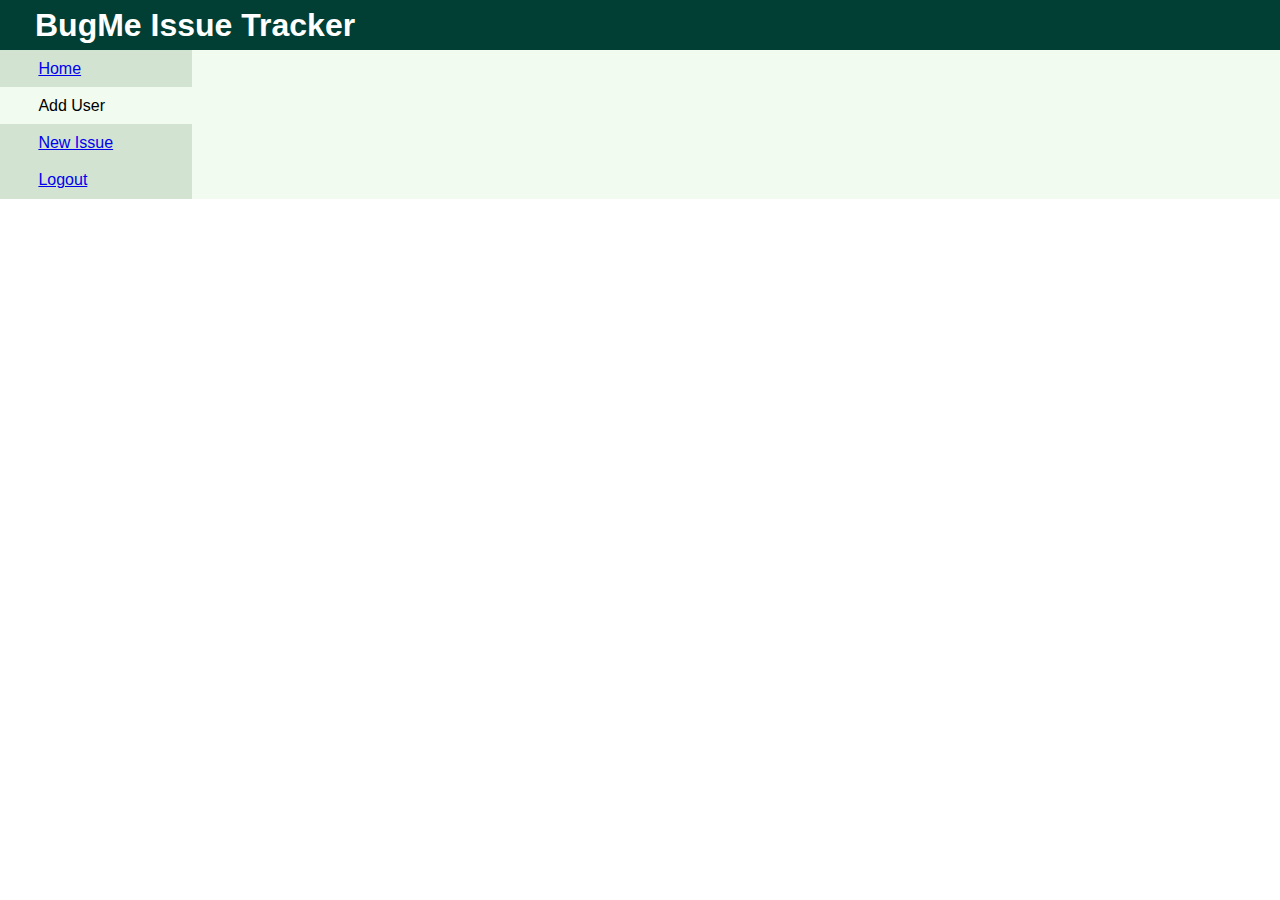
==== AddUser.html @ a4c1f999 "Add files via upload" ====
<!DOCTYPE html>

<html lang="en">

	<head>

		<meta charset="UTF-8" />

		<meta name="viewport" content="width=device-width, initial-scale=1.0" />

		<meta http-equiv="X-UA-Compatible" content="ie=edge" />

		<title>Add User</title>

		<link rel="stylesheet" href="style.css" />

		<script src=""></script>

	</head>

	<body>
		<div class="grid">
			<header>
				<h1>BugMe Issue Tracker</h1>
			</header>

			<div class="sidebar">
				<div class="Home hover">
					<a href="Home.html">Home</a>
				</div>
				<div class="AddUser pageColor">
					<a>Add User</a>
				</div>
				<div class="NewIssue hover">
					<a href="NewIssue.html">New Issue</a>
				</div>
				<div class="Logout hover">
					<a href="Logout.html">Logout</a>
				</div>
			</div>

			<div class="mainContent">
			</div>
		</div>
	</body>

</html>
---- style.css ----
body{
	margin: 0;
	font-family: sans-serif;
}
.grid{
	display: grid;
    	height: auto;
    	width: auto;
    	grid-template: 50px 1fr 1fr 1fr/ 15% 1fr 1fr 1fr;
}

header{
    	display: flex;
    	flex-direction: column;
    	justify-content: center;
    	align-items: flex-start;
	grid-column: 1 / span 4;
	padding-left: 35px;
	color: white;
	background-color: #013F34;
}

.sidebar{
    	display: flex;
    	flex-direction: column;
    	justify-content: center;
    	align-items: center;
	grid-row: 2 / span 3;
	background-color: #D2E4D1;
}

.pageColor{
	background-color: #F2FBEF;
}

.Home, .AddUser, .NewIssue, .Logout{
    	display: flex;
    	flex-direction: column;
    	justify-content: center;
    	align-items: flex-start;
	padding-top: 5%;
	padding-bottom: 5%;
	padding-left: 20%;
	width: 80%;
}

@keyframes transition {
  from {background-color: #D2E4D1;}
  to {background-color: #B7CBB4;}
}

.hover:hover{
	animation-name: transition;
	animation-duration: .3s;
	background-color: #B7CBB4;
}

.mainContent{
	display: grid;
    	height: inherit;
    	width: inherit;
    	grid-row: 2 / span 3;
    	grid-column: 2 / span 3;
	background-color: #F2FBEF;
}
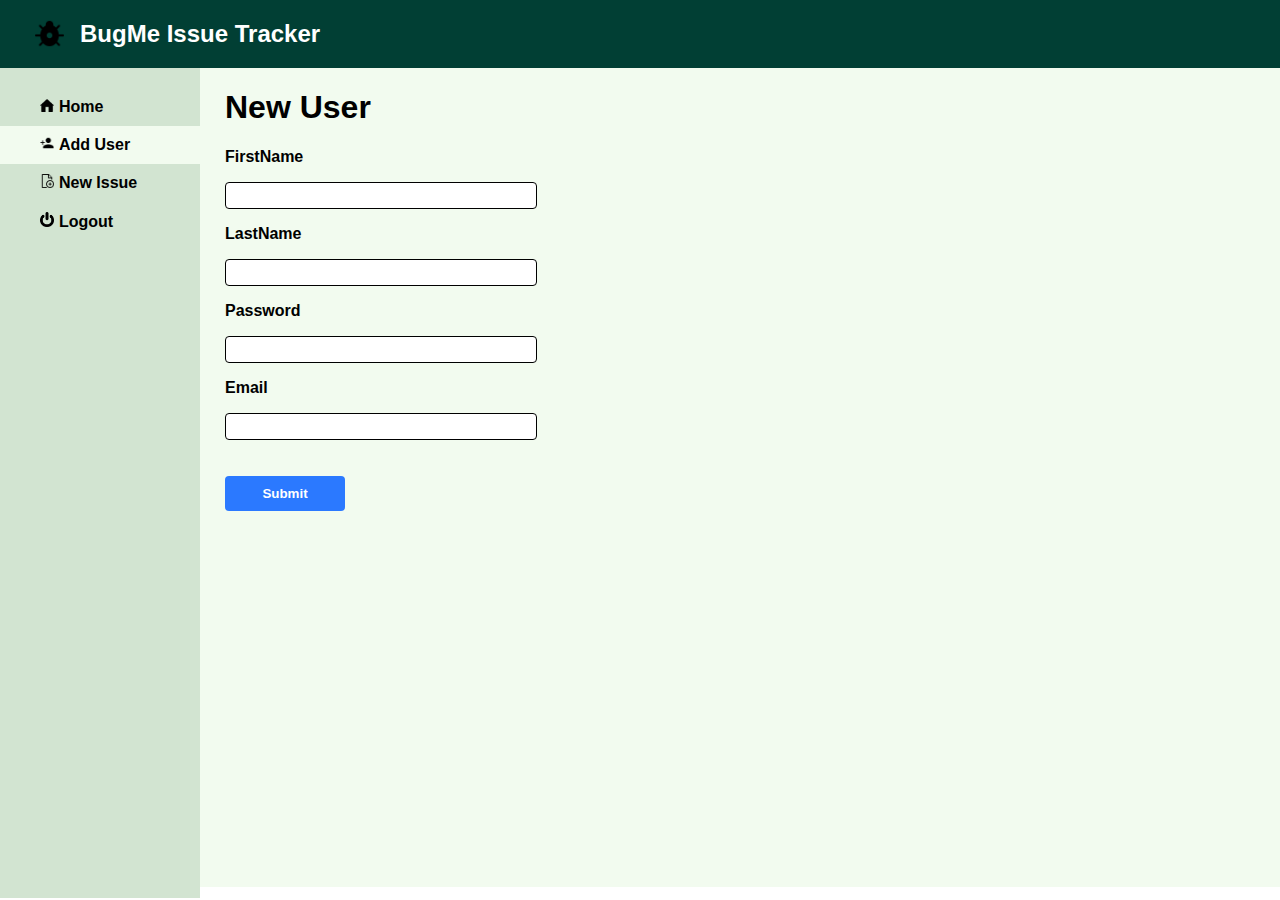
==== commit aa6da317: "Restructured page design, New User page form" ====
--- a/AddUser.html
+++ b/AddUser.html
@@ -19,27 +19,72 @@
 	</head>
 
 	<body>
-		<div class="grid">
+		<div class="bod">
+            
+            <!--green header-->
 			<header>
-				<h1>BugMe Issue Tracker</h1>
+                <img src="bug.png" class="bugcon"/>
+				<h2>BugMe Issue Tracker</h2>
 			</header>
 
+            <!--side bar navigation-->
 			<div class="sidebar">
-				<div class="Home hover">
-					<a href="Home.html">Home</a>
-				</div>
-				<div class="AddUser pageColor">
-					<a>Add User</a>
-				</div>
-				<div class="NewIssue hover">
-					<a href="NewIssue.html">New Issue</a>
-				</div>
-				<div class="Logout hover">
-					<a href="Logout.html">Logout</a>
-				</div>
+                
+				<a href="Home.html">
+                    <div class="Home hover">
+                        <p>
+					       <img src="house.png" class="sidecon"/>Home
+                        </p>
+				    </div>
+                </a>
+				
+                <a>
+                    <div class="AddUser pageColor">
+                        <p>
+					       <img src="adduser.png" class="sidecon"/>Add User
+                        </p>
+				    </div>
+                </a>
+				
+                <a href="NewIssue.html">
+                    <div class="NewIssue hover">
+                        <p>
+					       <img src="newIssue.png" class="sidecon"/>New Issue
+                        </p>
+				    </div>
+                </a>
+                
+				<a href="Logout.html">
+                    <div class="Logout hover">
+                        <p>
+					       <img src="logout.png" class="sidecon"/>Logout
+                        </p>
+				    </div>
+                </a>
+                
 			</div>
 
+            <!--main content area-->
 			<div class="mainContent">
+                
+                <h1>New User</h1>
+                <form>
+                    <p>FirstName</p>
+                    <input type="text" id="fname" class="addput" required="required">
+
+                    <p>LastName</p>
+                    <input type="text" id="lname" class="addput" required="required">
+
+                    <p>Password</p>
+                    <input type="text" id="pass" class="addput" required="required">
+
+                    <p>Email</p>
+                    <input type="text" id="mail" class="addput" required="required">
+                    <br>
+                    <br>
+                    <br>
+                    <button type="submit" id="sub">Submit</button>
+                </form>
 			</div>
 		</div>
 	</body>
--- a/style.css
+++ b/style.css
@@ -1,32 +1,69 @@
 body{
 	margin: 0;
-	font-family: sans-serif;
+	font-family: Helvetica, Arial, sans-serif;
+    font-weight: bold;
+    
 }
+
+.addput{
+    border: solid;
+    border-width: 1px;
+    border-radius: 4px;
+    min-width: 300px;
+    padding: 5px;
+}
+
 .grid{
 	display: grid;
-    	height: auto;
-    	width: auto;
-    	grid-template: 50px 1fr 1fr 1fr/ 15% 1fr 1fr 1fr;
+    height: auto;
+    width: auto;
+}
+
+.bugcon{
+    width: 29px;
+    display: inline;
+    position: absolute;
+}
+
+#sub{
+    border: none;
+    background-color: rgb(43, 121, 255);
+    color: white;
+    font-weight: bold;
+    padding: 10px;
+    min-width: 120px;
+    border-radius: 4px;
 }
 
 header{
-    	display: flex;
-    	flex-direction: column;
-    	justify-content: center;
-    	align-items: flex-start;
+    display: flex;
+    flex-direction: column;
+    justify-content: center;
+    align-items: flex-start;
 	grid-column: 1 / span 4;
 	padding-left: 35px;
 	color: white;
 	background-color: #013F34;
 }
 
+header h2{
+    padding-left: 45px; 
+}
+
+a{
+    text-decoration: none;
+    color: black;
+    font-weight: bold;
+}
+
 .sidebar{
-    	display: flex;
-    	flex-direction: column;
-    	justify-content: center;
-    	align-items: center;
-	grid-row: 2 / span 3;
+    justify-content: center;
+    align-items: center;
 	background-color: #D2E4D1;
+    min-width: 200px;
+    float: left;
+    min-height: 90vh;
+    padding-top: 20px
 }
 
 .pageColor{
@@ -34,14 +71,23 @@
 }
 
 .Home, .AddUser, .NewIssue, .Logout{
-    	display: flex;
-    	flex-direction: column;
-    	justify-content: center;
-    	align-items: flex-start;
+    display: flex;
+    flex-direction: column;
+    justify-content: center;
+    align-items: flex-start;
 	padding-top: 5%;
 	padding-bottom: 5%;
 	padding-left: 20%;
 	width: 80%;
+}
+
+.sidecon{
+    width: 14px;
+    padding-right: 5px;
+}
+
+.sidebar p{
+    margin: 0px;
 }
 
 @keyframes transition {
@@ -56,10 +102,10 @@
 }
 
 .mainContent{
-	display: grid;
-    	height: inherit;
-    	width: inherit;
-    	grid-row: 2 / span 3;
-    	grid-column: 2 / span 3;
+    height: inherit;
+	width: inherit;
 	background-color: #F2FBEF;
+    padding-left: 25px;
+    overflow: hidden;
+    min-height: 91vh;
 }